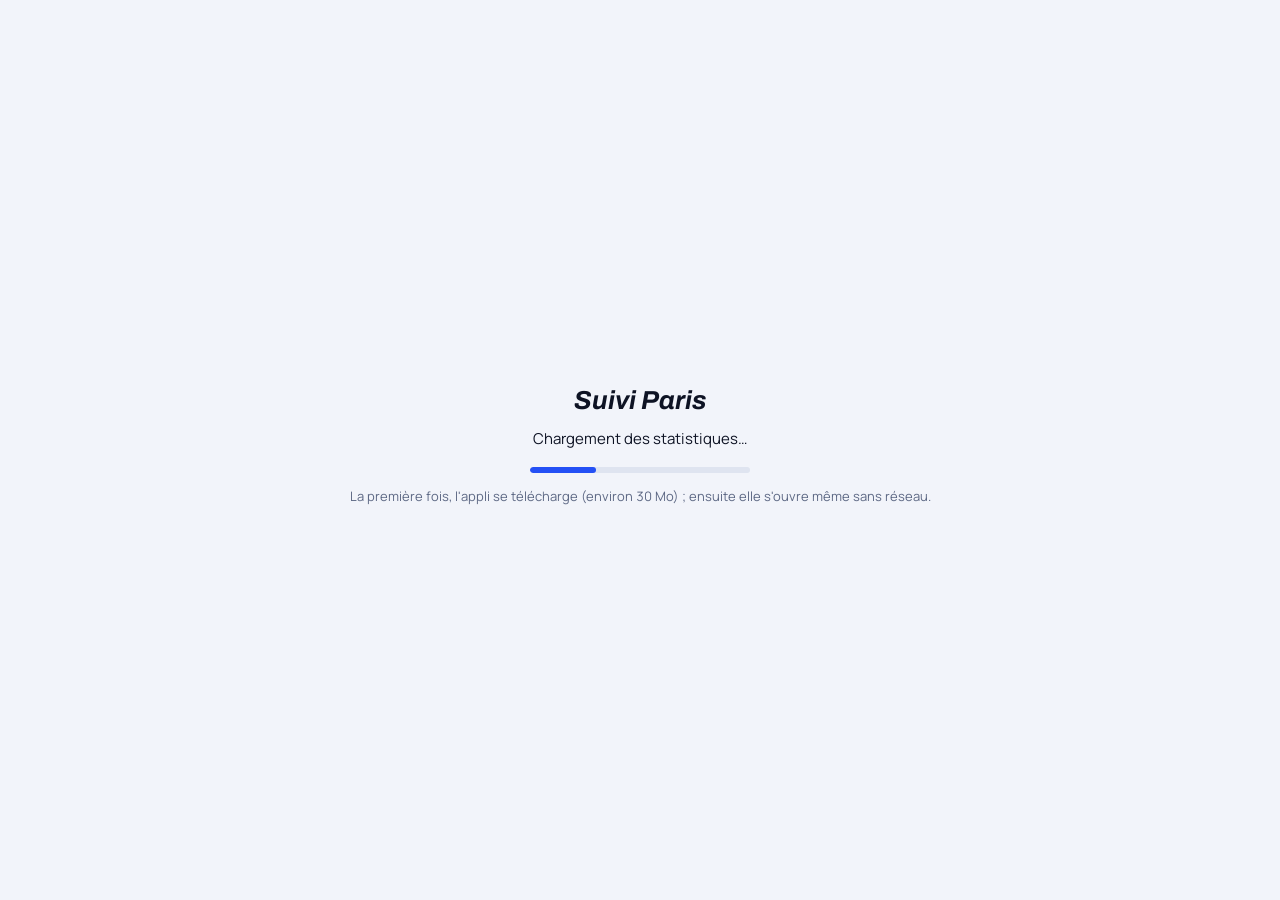
==== index.html @ 1ff52d6c "Appli iPhone 1.4.1" ====
<!doctype html>
<html lang="fr">
<head>
  <meta charset="utf-8">
  <meta name="viewport" content="width=device-width, initial-scale=1, viewport-fit=cover">
  <meta name="theme-color" content="#0B1020">
  <script>
    /* Le thème choisi (clair, sombre), appliqué avant l'affichage ; sans choix, celui du système. */
    try { const t = localStorage.getItem("theme"); if (t === "clair" || t === "sombre") document.documentElement.dataset.theme = t; } catch (e) {}
  </script>
  <meta name="apple-mobile-web-app-capable" content="yes">
  <meta name="mobile-web-app-capable" content="yes">
  <meta name="apple-mobile-web-app-status-bar-style" content="black-translucent">
  <meta name="apple-mobile-web-app-title" content="Suivi Paris">
  <title>Suivi Paris</title>
  <link rel="icon" href="icone.png">
  <link rel="apple-touch-icon" href="icone.png">
  <link rel="manifest" href="manifest.webmanifest">
  <link rel="stylesheet" href="app.css">
</head>
<body>
  <div class="cadre">
    <nav class="rail" aria-label="Navigation principale">
      <a class="marque" href="#/tableau" aria-label="Suivi Paris, tableau de bord">
        <img src="icone.png" alt="" width="40" height="40">
        <span>Suivi<br>Paris</span>
      </a>
      <ul class="menu">
        <li><a href="#/tableau" data-page="tableau"><svg viewBox="0 0 24 24" aria-hidden="true"><path d="M3 17l5-6 4 3 6-8 3 3"/><path d="M3 21h18"/></svg><span>Tableau de bord</span></a></li>
        <li><a href="#/paris" data-page="paris"><svg viewBox="0 0 24 24" aria-hidden="true"><rect x="4" y="3" width="16" height="18" rx="3"/><path d="M8 8h8M8 12h8M8 16h5"/></svg><span>Mes paris</span></a></li>
        <li><a href="#/soldes" data-page="soldes"><svg viewBox="0 0 24 24" aria-hidden="true"><rect x="3" y="6" width="18" height="13" rx="3"/><path d="M3 10h18"/><path d="M16 14.5h2"/><path d="M7 6l9-3 1.5 3"/></svg><span>Soldes</span></a></li>
        <li><a href="#/importer" data-page="importer"><svg viewBox="0 0 24 24" aria-hidden="true"><path d="M12 3v12"/><path d="M7 10l5 5 5-5"/><path d="M4 21h16"/></svg><span>Importer</span></a></li>
        <li><a href="#/comptes" data-page="comptes"><svg viewBox="0 0 24 24" aria-hidden="true"><circle cx="9" cy="8" r="3.5"/><path d="M2.5 20c.8-3.6 3.4-5.5 6.5-5.5s5.7 1.9 6.5 5.5"/><circle cx="17.5" cy="9" r="2.5"/><path d="M17 14.5c2.4.2 4 1.8 4.5 4.5"/></svg><span>Comptes</span></a></li>
        <li><a href="#/donnees" data-page="donnees"><svg viewBox="0 0 24 24" aria-hidden="true"><ellipse cx="12" cy="6" rx="8" ry="3"/><path d="M4 6v12c0 1.7 3.6 3 8 3s8-1.3 8-3V6"/><path d="M4 12c0 1.7 3.6 3 8 3s8-1.3 8-3"/></svg><span>Mes données</span></a></li>
      </ul>
      <button class="theme" id="theme" type="button" title="Thème : celui du système">
        <svg viewBox="0 0 24 24" aria-hidden="true"><circle cx="12" cy="12" r="8"/><path d="M12 4a8 8 0 0 0 0 16z" fill="currentColor"/></svg>
        <span>Auto</span>
      </button>
      <button class="quitter" id="quitter" type="button" title="Arrêter Suivi Paris">
        <svg viewBox="0 0 24 24" aria-hidden="true"><path d="M12 3v9"/><path d="M6.3 7.5a8 8 0 1 0 11.4 0"/></svg>
        <span>Quitter</span>
      </button>
    </nav>
    <div class="colonne">
      <nav class="barre-books" id="menu-books" aria-label="Bookmakers" hidden></nav>
      <main id="page" tabindex="-1"></main>
    </div>
  </div>
  <div id="toasts" aria-live="polite"></div>
  <script src="vendor/echarts.min.js"></script>
  <script src="pyodide/pyodide.js"></script>
  <script src="mobile.js"></script>
  <script src="app.js"></script>
</body>
</html>
---- app.css ----
/* Suivi Paris — appli sport. Bleu nuit, bleu vif pour l'action, jaune pour les accents ; gros chiffres en Archivo
   large et italique, petits repères en JetBrains Mono, texte en Manrope. Thème clair ou sombre (variables
   ci-dessous) : par défaut celui du système, ou celui choisi dans la barre de gauche. */

@font-face {
  font-family: "Archivo";
  src: url(polices/archivo-latin-wdth-normal.woff2) format("woff2-variations");
  font-weight: 100 900; font-stretch: 62% 125%; font-style: normal; font-display: swap;
}
@font-face {
  font-family: "Archivo";
  src: url(polices/archivo-latin-wdth-italic.woff2) format("woff2-variations");
  font-weight: 100 900; font-stretch: 62% 125%; font-style: italic; font-display: swap;
}
@font-face {
  font-family: "JetBrains Mono";
  src: url(polices/jetbrains-mono-latin-400-normal.woff2) format("woff2");
  font-weight: 400; font-display: swap;
}
@font-face {
  font-family: "JetBrains Mono";
  src: url(polices/jetbrains-mono-latin-600-normal.woff2) format("woff2");
  font-weight: 600; font-display: swap;
}
@font-face {
  font-family: "Manrope";
  src: url(polices/manrope-latin-wght-normal.woff2) format("woff2-variations");
  font-weight: 200 800; font-display: swap;
  unicode-range: U+0000-00FF,U+0131,U+0152-0153,U+02BB-02BC,U+02C6,U+02DA,U+02DC,U+0304,U+0308,U+0329,U+2000-206F,U+20AC,U+2122,U+2191,U+2193,U+2212,U+2215,U+FEFF,U+FFFD;
}
@font-face {
  font-family: "Manrope";
  src: url(polices/manrope-latin-ext-wght-normal.woff2) format("woff2-variations");
  font-weight: 200 800; font-display: swap;
  unicode-range: U+0100-02BA,U+02BD-02C5,U+02C7-02CC,U+02CE-02D7,U+02DD-02FF,U+0304,U+0308,U+0329,U+1D00-1DBF,U+1E00-1E9F,U+1EF2-1EFF,U+2020,U+20A0-20AB,U+20AD-20C0,U+2113,U+2C60-2C7F,U+A720-A7FF;
}

:root {
  --encre: #0E1324;
  --brume: #5D6884;
  --trait: #DFE4F0;
  --ligne: #EBEEF6;
  --fond: #F2F4FA;
  --carte: #FFFFFF;
  --carte-2: #F8F9FD;
  --saisie-fond: #FFFFFF;
  --peloton: #2450F5;
  --peloton-clair: #E7EDFF;
  --peloton-fonce: #1636B8;
  --sur-peloton: #FFFFFF;
  --gain: #0B9A5E;
  --gain-clair: #E1F6EC;
  --perte: #E0304B;
  --perte-clair: #FDE7EB;
  --jaune: #FFC928;
  --jaune-clair: #FFF4D2;
  --jaune-texte: #7A5600;
  --neutre-clair: #ECEFF5;
  --neutre-texte: #56607A;
  --rail: #0B1020;
  --rail-texte: #AEB7D3;
  --inverse: #0E1324;
  --sur-inverse: #FFFFFF;
  --desactive: #C3CBE0;
  --voile: rgba(9, 13, 28, .5);
  --ombre: 0 1px 2px rgba(14, 19, 36, .05), 0 14px 34px -18px rgba(22, 54, 184, .28);
  --ombre-forte: 0 2px 6px rgba(14,19,36,.08), 0 24px 60px -16px rgba(14,19,36,.35);
  --heros: radial-gradient(120% 140% at 100% 0%, rgba(255, 201, 40, .20) 0%, rgba(255, 201, 40, 0) 42%),
           linear-gradient(135deg, #1534C8 0%, #2450F5 52%, #3D6BFF 100%);
  --titre: "Archivo", "Manrope", system-ui, sans-serif;
  --chiffres: "Archivo", "Manrope", system-ui, sans-serif;
  --mono: "JetBrains Mono", ui-monospace, "SF Mono", Menlo, monospace;
  --texte: "Manrope", system-ui, -apple-system, "Segoe UI", sans-serif;
  color-scheme: light;
}
/* Thème sombre : celui du système (sauf choix « clair »), ou choisi dans la barre de gauche. */
@media (prefers-color-scheme: dark) {
  :root:not([data-theme="clair"]) {
    --encre: #EEF1FA; --brume: #8C97B5; --trait: #232C45; --ligne: #1B2338; --fond: #090D1A; --carte: #111829;
    --carte-2: #0D1323; --saisie-fond: #0D1323; --peloton: #3D69FF; --peloton-clair: rgba(61, 105, 255, .16);
    --peloton-fonce: #9DB4FF; --gain: #2FD38A; --gain-clair: rgba(47, 211, 138, .14); --perte: #FF5C73;
    --perte-clair: rgba(255, 92, 115, .14); --jaune-clair: rgba(255, 201, 40, .14); --jaune-texte: #FFD866;
    --neutre-clair: rgba(140, 151, 181, .14); --neutre-texte: #A9B2CC; --rail: #060914; --inverse: #EEF1FA;
    --sur-inverse: #0E1324; --desactive: #2A3350; --voile: rgba(0, 0, 0, .6);
    --ombre: 0 0 0 1px #1B2338, 0 18px 40px -24px rgba(0, 0, 0, .8);
    --ombre-forte: 0 0 0 1px #232C45, 0 24px 60px -16px rgba(0, 0, 0, .8);
    color-scheme: dark;
  }
}
:root[data-theme="sombre"] {
  --encre: #EEF1FA; --brume: #8C97B5; --trait: #232C45; --ligne: #1B2338; --fond: #090D1A; --carte: #111829;
  --carte-2: #0D1323; --saisie-fond: #0D1323; --peloton: #3D69FF; --peloton-clair: rgba(61, 105, 255, .16);
  --peloton-fonce: #9DB4FF; --gain: #2FD38A; --gain-clair: rgba(47, 211, 138, .14); --perte: #FF5C73;
  --perte-clair: rgba(255, 92, 115, .14); --jaune-clair: rgba(255, 201, 40, .14); --jaune-texte: #FFD866;
  --neutre-clair: rgba(140, 151, 181, .14); --neutre-texte: #A9B2CC; --rail: #060914; --inverse: #EEF1FA;
  --sur-inverse: #0E1324; --desactive: #2A3350; --voile: rgba(0, 0, 0, .6);
  --ombre: 0 0 0 1px #1B2338, 0 18px 40px -24px rgba(0, 0, 0, .8);
  --ombre-forte: 0 0 0 1px #232C45, 0 24px 60px -16px rgba(0, 0, 0, .8);
  color-scheme: dark;
}

* { box-sizing: border-box; }
[hidden] { display: none !important; }
html, body { margin: 0; }
body {
  font-family: var(--texte);
  font-size: 15px;
  line-height: 1.5;
  color: var(--encre);
  background: var(--fond);
  font-variant-numeric: tabular-nums;
  -webkit-font-smoothing: antialiased;
}
button, input, select, textarea { font: inherit; color: inherit; }
a { color: var(--peloton); }
:focus-visible { outline: 3px solid var(--jaune); outline-offset: 2px; border-radius: 8px; }
h1, h2, h3 { font-family: var(--titre); margin: 0; letter-spacing: -0.01em; }
h1 { font-size: 30px; font-weight: 750; line-height: 1.15; }
h2 { font-size: 20px; font-weight: 700; line-height: 1.25; }
h3 { font-size: 16px; font-weight: 700; }
.discret { color: var(--brume); }
.petit { font-size: 13px; }
.gain { color: var(--gain); }
.perte { color: var(--perte); }
.visuellement-cache { position: absolute; width: 1px; height: 1px; overflow: hidden; clip: rect(0 0 0 0); }

/* ---------------------------------------------------------------- cadre */
.cadre { display: grid; grid-template-columns: 96px minmax(0, 1fr); min-height: 100vh; }
.rail {
  position: sticky; top: 0; height: 100vh; overflow-y: auto; scrollbar-width: none;
  display: flex; flex-direction: column; align-items: center; gap: 18px;
  padding: 18px 10px;
  background: var(--rail);
  color: var(--rail-texte);
}
.marque { display: flex; flex-direction: column; align-items: center; gap: 6px; text-decoration: none; color: #fff; }
.marque img { border-radius: 12px; }
.marque span { font-family: var(--titre); font-weight: 700; font-size: 12px; line-height: 1.1; text-align: center; }
.menu { list-style: none; margin: 8px 0 0; padding: 0; display: flex; flex-direction: column; gap: 6px; width: 100%; }
.menu a, .quitter {
  display: flex; flex-direction: column; align-items: center; gap: 4px;
  padding: 10px 4px; border-radius: 16px;
  color: inherit; text-decoration: none; font-size: 11.5px; font-weight: 600; text-align: center; line-height: 1.2;
  transition: background .15s, color .15s;
}
.menu svg, .quitter svg { width: 22px; height: 22px; fill: none; stroke: currentColor; stroke-width: 1.9; stroke-linecap: round; stroke-linejoin: round; }
.menu a:hover { background: rgba(255,255,255,.07); color: #fff; }
.menu a[aria-current="page"] { background: var(--peloton); color: #fff; box-shadow: inset 0 -3px 0 var(--jaune); }
.quitter { margin-top: auto; border: 0; background: none; cursor: pointer; width: 100%; }
.quitter:hover { color: #fff; background: rgba(229, 51, 79, .25); }

main { min-width: 0; padding: 28px clamp(16px, 3vw, 40px) 60px; max-width: 1480px; width: 100%; outline: none; }
.entete { display: flex; flex-wrap: wrap; align-items: end; justify-content: space-between; gap: 16px; margin-bottom: 20px; }
.entete p { margin: 4px 0 0; color: var(--brume); }
.bandeau-demo {
  display: inline-flex; align-items: center; gap: 8px; padding: 6px 12px; border-radius: 999px;
  background: var(--jaune-clair); color: var(--jaune-texte); font-weight: 600; font-size: 13px;
}

/* ---------------------------------------------------------------- éléments communs */
.panneau { background: var(--carte); border-radius: 22px; box-shadow: var(--ombre); padding: 22px; }
.panneau > header { display: flex; align-items: center; justify-content: space-between; gap: 12px; margin-bottom: 14px; flex-wrap: wrap; }
.grille-2 { display: grid; grid-template-columns: minmax(0, 5fr) minmax(0, 7fr); gap: 20px; align-items: start; }
.pile { display: grid; gap: 20px; min-width: 0; grid-template-columns: minmax(0, 1fr); }

.bouton {
  display: inline-flex; align-items: center; justify-content: center; gap: 8px;
  padding: 10px 18px; border-radius: 12px; border: 0; cursor: pointer;
  font-weight: 700; font-size: 14px; text-decoration: none;
  background: var(--peloton); color: #fff;
  transition: background .15s, transform .1s;
}
.bouton:hover { background: var(--peloton-fonce); }
.bouton:active { transform: translateY(1px); }
.bouton[disabled] { background: var(--desactive); cursor: not-allowed; }
.bouton.secondaire { background: var(--peloton-clair); color: var(--peloton-fonce); }
.bouton.secondaire:hover { background: color-mix(in srgb, var(--peloton) 22%, var(--carte)); }
.bouton.danger { background: var(--perte); }
.bouton.fantome { background: transparent; color: var(--brume); padding: 8px 12px; }
.bouton.fantome:hover { background: var(--peloton-clair); color: var(--encre); }
.bouton.fantome[disabled] { background: transparent; opacity: .4; }

.puce {
  display: inline-flex; align-items: center; gap: 6px;
  padding: 7px 13px; border-radius: 999px; border: 1.5px solid var(--trait);
  background: var(--carte); cursor: pointer; font-weight: 600; font-size: 13.5px; white-space: nowrap;
  transition: border-color .15s, background .15s, color .15s;
}
.puce:hover { border-color: var(--peloton); }
.puce[aria-pressed="true"] { background: var(--inverse); border-color: var(--inverse); color: var(--sur-inverse); }
.puce .point { width: 9px; height: 9px; border-radius: 50%; }

.avatar {
  display: inline-grid; place-items: center; flex: none;
  width: 34px; height: 34px; border-radius: 50%;
  color: #fff; font-family: var(--titre); font-weight: 750; font-size: 15px;
}
.avatar.mini { width: 22px; height: 22px; font-size: 11px; }

.badge { display: inline-block; padding: 3px 9px; border-radius: 999px; font-size: 12px; font-weight: 700; white-space: nowrap; }
.badge.gagne { background: var(--gain-clair); color: var(--gain); }
.badge.perdu { background: var(--perte-clair); color: var(--perte); }
.badge.en_cours { background: var(--jaune-clair); color: var(--jaune-texte); }
.badge.annule, .badge.inconnu { background: var(--neutre-clair); color: var(--neutre-texte); }
.badge.cashout { background: var(--peloton-clair); color: var(--peloton-fonce); }
.badge.nouveau { background: var(--gain-clair); color: var(--gain); }
.badge.maj { background: var(--jaune-clair); color: var(--jaune-texte); }
.badge.connu { background: var(--neutre-clair); color: var(--neutre-texte); }
.badge.alerte { background: var(--perte-clair); color: var(--perte); }

.champ { display: grid; gap: 6px; }
.champ label { font-weight: 700; font-size: 13px; }
.saisie, select.saisie {
  padding: 10px 14px; border-radius: 12px; border: 1.5px solid var(--trait); background: var(--saisie-fond);
  min-width: 0;
}
.saisie:focus { outline: none; border-color: var(--peloton); box-shadow: 0 0 0 4px var(--peloton-clair); }

.vide {
  display: grid; justify-items: center; gap: 12px; text-align: center;
  padding: 56px 20px; color: var(--brume);
}
.vide strong { font-family: var(--titre); font-size: 22px; color: var(--encre); }

.alerte-boite { padding: 12px 16px; border-radius: 14px; background: var(--jaune-clair); color: var(--jaune-texte); font-size: 14px; }
.alerte-boite.erreur { background: var(--perte-clair); color: var(--perte); }

/* ---------------------------------------------------------------- filtres */
.filtres { display: flex; flex-wrap: wrap; gap: 10px 18px; align-items: center; margin-bottom: 18px; }
.filtres .groupe { display: flex; flex-wrap: wrap; gap: 6px; align-items: center; }
.filtres .groupe > .etiquette { font-size: 13px; font-weight: 700; color: var(--brume); margin-right: 2px; }
.dates { display: inline-flex; align-items: center; gap: 6px; }
.dates input { padding: 6px 10px; border-radius: 999px; border: 1.5px solid var(--trait); background: var(--saisie-fond); font-size: 13px; }

/* ---------------------------------------------------------------- héros : le profil d'étape de la saison */
.heros {
  position: relative; overflow: hidden;
  border-radius: 28px; padding: 26px 26px 10px;
  color: #fff;
  background: var(--heros);
  box-shadow: 0 24px 60px -28px rgba(22, 54, 184, .65);
}
.heros-haut { display: flex; flex-wrap: wrap; justify-content: space-between; align-items: flex-start; gap: 18px 32px; }
.heros .resultat { font-family: var(--titre); font-weight: 800; font-size: clamp(44px, 6vw, 72px); line-height: .95; font-stretch: 88%; }
.heros .resultat-legende { margin-top: 8px; color: rgba(255,255,255,.82); font-weight: 600; }
.heros .stats { display: grid; grid-template-columns: repeat(4, auto); gap: 6px 30px; }
.heros .stat b { display: block; font-family: var(--titre); font-size: 26px; font-weight: 750; line-height: 1.1; }
.heros .stat > span { font-size: 13px; color: rgba(255,255,255,.78); font-weight: 600; }
.heros .commutateur { display: inline-flex; padding: 3px; border-radius: 999px; background: rgba(255,255,255,.14); }
.heros .commutateur button { border: 0; background: none; color: #fff; padding: 6px 12px; border-radius: 999px; font-weight: 700; font-size: 13px; cursor: pointer; }
.heros .commutateur button[aria-pressed="true"] { background: #fff; color: var(--peloton-fonce); }
.heros .graphe { height: 300px; margin: 6px -10px 0; }
.heros .lecture { font-size: 13px; color: rgba(255,255,255,.85); margin: 0 0 12px; max-width: 72ch; }
.heros .ligne-outils { display: flex; justify-content: space-between; align-items: center; gap: 12px; flex-wrap: wrap; margin-top: 18px; }

/* ---------------------------------------------------------------- comptes */
.rangee-comptes { display: grid; grid-auto-flow: column; grid-auto-columns: minmax(230px, 1fr); gap: 14px; overflow-x: auto; padding: 4px 2px 10px; scroll-snap-type: x mandatory; }
.carte-compte {
  scroll-snap-align: start;
  text-align: left; border: 2px solid transparent; cursor: pointer;
  background: var(--carte); border-radius: 20px; padding: 16px; box-shadow: var(--ombre);
  display: grid; gap: 10px; transition: border-color .15s, transform .15s;
}
.carte-compte:hover { transform: translateY(-2px); }
.carte-compte[aria-pressed="true"] { border-color: var(--compte); }
.carte-compte .qui { display: flex; align-items: center; gap: 10px; }
.carte-compte .qui b { display: block; font-size: 15px; line-height: 1.2; }
.carte-compte .qui small { color: var(--brume); font-weight: 600; }
.carte-compte .chiffres { display: flex; justify-content: space-between; align-items: end; gap: 8px; }
.carte-compte .profit { font-family: var(--titre); font-size: 26px; font-weight: 750; line-height: 1; }
.carte-compte .roi { font-weight: 700; font-size: 13px; }
.carte-compte .spark { height: 44px; }
.carte-compte .pied { font-size: 12.5px; color: var(--brume); font-weight: 600; }


/* ---------------------------------------------------------------- classement par sport */
.classement { list-style: none; margin: 0; padding: 0; display: grid; gap: 4px; }
.classement button {
  width: 100%; display: grid; grid-template-columns: 34px minmax(0, 1fr) auto; gap: 12px; align-items: center;
  padding: 9px 10px; border: 0; border-radius: 14px; background: none; cursor: pointer; text-align: left;
}
.classement button:hover { background: var(--fond); }
.classement button[aria-pressed="true"] { background: var(--peloton-clair); }
.classement .embleme { width: 34px; height: 34px; border-radius: 11px; display: grid; place-items: center; font-size: 18px; }
.classement .nom { font-weight: 700; display: flex; flex-wrap: wrap; justify-content: space-between; gap: 0 8px; }
.classement .nom small { color: var(--brume); font-weight: 600; }
.classement .jauge { position: relative; height: 8px; border-radius: 99px; background: var(--fond); margin-top: 6px; overflow: hidden; }
.classement .jauge i { position: absolute; top: 0; bottom: 0; border-radius: 99px; }
.classement .montant { text-align: right; font-family: var(--titre); font-weight: 750; font-size: 17px; line-height: 1.1; }
.classement .montant small { display: block; font-family: var(--texte); font-size: 12px; font-weight: 700; }

/* ---------------------------------------------------------------- onglets d'analyse */
.onglets { display: flex; gap: 4px; overflow-x: auto; padding-bottom: 2px; }
.onglets button {
  border: 0; background: none; padding: 8px 12px; border-radius: 999px; cursor: pointer;
  font-weight: 700; font-size: 13.5px; color: var(--brume); white-space: nowrap;
}
.onglets button:hover { color: var(--encre); background: var(--fond); }
.onglets button[aria-selected="true"] { background: var(--inverse); color: var(--sur-inverse); }
.analyse-graphe { height: 300px; }
.note { font-size: 13px; color: var(--brume); margin: 0 0 10px; max-width: 80ch; }

/* ---------------------------------------------------------------- tableaux */
.table-defile { overflow-x: auto; }
table { width: 100%; border-collapse: collapse; font-size: 14px; }
th { text-align: left; font-size: 12.5px; color: var(--brume); font-weight: 700; padding: 8px 10px; border-bottom: 1.5px solid var(--trait); white-space: nowrap; }
td { padding: 10px; border-bottom: 1px solid var(--ligne); vertical-align: middle; }
tr:last-child td { border-bottom: 0; }
td.nombre, th.nombre { text-align: right; white-space: nowrap; }
td .pari-titre { font-weight: 650; line-height: 1.3; }
td .pari-sous { font-size: 12.5px; color: var(--brume); }
td select { padding: 5px 8px; border-radius: 10px; border: 1.5px solid var(--trait); background: var(--saisie-fond); font-size: 13px; max-width: 170px; }
.records { display: grid; grid-template-columns: 1fr 1fr; gap: 20px; }

.pagination { display: flex; align-items: center; justify-content: space-between; gap: 12px; margin-top: 14px; flex-wrap: wrap; }

/* ---------------------------------------------------------------- import */
.etapes { display: grid; grid-template-columns: minmax(280px, 380px) minmax(0, 1fr); gap: 20px; align-items: start; }
.etape-titre { display: flex; align-items: center; gap: 10px; margin-bottom: 14px; }
.etape-titre .num {
  width: 30px; height: 30px; border-radius: 50%; display: grid; place-items: center; flex: none;
  background: var(--peloton); color: #fff; font-family: var(--titre); font-weight: 800;
}
.choix-bookmaker { display: grid; gap: 14px; }
.choix-bookmaker fieldset { border: 0; padding: 0; margin: 0; display: grid; gap: 8px; }
.choix-bookmaker legend { font-weight: 750; font-family: var(--titre); font-size: 16px; margin-bottom: 4px; display: flex; align-items: center; gap: 8px; }
.option-compte {
  display: flex; align-items: center; gap: 10px; padding: 10px 12px; border-radius: 14px;
  border: 2px solid var(--trait); cursor: pointer; background: var(--carte);
}
.option-compte:has(input:checked) { border-color: var(--peloton); background: var(--peloton-clair); }
.option-compte input { position: absolute; opacity: 0; pointer-events: none; }
.option-compte b { display: block; line-height: 1.2; }
.option-compte small { color: var(--brume); font-weight: 600; }
.option-compte > span:not(.avatar) { flex: 1; min-width: 0; }
.choix-bookmaker fieldset, .option-compte { min-width: 0; }
.option-compte small { display: block; }
.repere, .option-compte .repere {
  margin-top: 2px; font-size: 12.5px; font-weight: 600; color: var(--brume);
  overflow: hidden; display: -webkit-box; -webkit-box-orient: vertical; -webkit-line-clamp: 2; line-clamp: 2;
}
.option-compte .repere b, .repere b { display: inline; color: var(--peloton); font-family: var(--mono); font-weight: 600; }
.ajout-rapide { display: flex; gap: 8px; }
.ajout-rapide .saisie { flex: 1; padding: 8px 12px; }

.zone-collage {
  position: relative; display: grid;
  border: 2.5px dashed color-mix(in srgb, var(--peloton) 40%, var(--trait)); border-radius: 22px; background: var(--carte-2);
  transition: border-color .15s, background .15s;
}
.zone-collage:focus-within { border-color: var(--peloton); background: var(--carte); }
.zone-collage textarea {
  min-height: 180px; resize: vertical; border: 0; background: transparent; padding: 20px;
  font-size: 13px; line-height: 1.45; outline: none;
}
.zone-collage .invite {
  position: absolute; inset: 0; display: grid; place-items: center; text-align: center; pointer-events: none;
  color: var(--brume); padding: 20px;
}
.zone-collage .invite b { display: block; font-family: var(--titre); font-size: 22px; color: var(--encre); margin-bottom: 4px; }
.zone-collage .invite kbd { font-family: var(--texte); font-weight: 800; padding: 2px 8px; border-radius: 8px; background: var(--carte); border: 1.5px solid var(--trait); color: var(--encre); }
.consigne { font-size: 13.5px; color: var(--brume); margin: 10px 0 0; }
.zone-collage.survol { border-color: var(--peloton); background: var(--peloton-clair); }
.favori { margin-top: 16px; border-top: 1.5px solid var(--trait); padding-top: 14px; }
.favori summary { cursor: pointer; font-weight: 750; font-family: var(--titre); font-size: 16px; }
.favori ol { margin: 8px 0 0; padding-left: 22px; display: grid; gap: 8px; font-size: 14px; max-width: 78ch; }
.favoris { display: grid; grid-template-columns: repeat(auto-fit, minmax(300px, 1fr)); gap: 14px; margin-top: 12px; }
.carte-favori { border: 1.5px solid var(--trait); border-radius: 18px; padding: 14px 16px; }
.favori li .bouton { margin: 6px 6px 0 0; }
.favori .note { margin-top: 12px; }

.bilan-import { display: flex; flex-wrap: wrap; gap: 12px; margin: 16px 0; }
.bilan-import div { padding: 12px 16px; border-radius: 16px; background: var(--fond); min-width: 120px; }
.bilan-import b { display: block; font-family: var(--titre); font-size: 26px; line-height: 1.1; }
.bilan-import > div > span { font-size: 13px; color: var(--brume); font-weight: 600; }
.actions { display: flex; gap: 10px; flex-wrap: wrap; align-items: center; margin-top: 16px; }

/* ---------------------------------------------------------------- comptes (page) */
.liste-comptes { display: grid; gap: 22px; }
.groupe-bookmaker h2 { margin-bottom: 10px; }
.ligne-compte { display: grid; grid-template-columns: auto minmax(0, 1fr) auto; gap: 14px; align-items: center; padding: 12px 0; border-bottom: 1px solid var(--ligne); }
.ligne-compte:last-child { border-bottom: 0; }
.nuancier { display: flex; gap: 6px; flex-wrap: wrap; }
.nuancier button { width: 24px; height: 24px; border-radius: 50%; border: 3px solid var(--carte); box-shadow: 0 0 0 1.5px var(--trait); cursor: pointer; padding: 0; }
.nuancier button[aria-pressed="true"] { box-shadow: 0 0 0 2.5px var(--encre); }
.formulaire-compte { display: grid; grid-template-columns: 1fr 1fr auto; gap: 12px; align-items: end; }

.option-auto { display: flex; align-items: center; gap: 10px; margin-top: 14px; font-weight: 650; cursor: pointer; }
.option-auto input { width: 18px; height: 18px; accent-color: var(--peloton); }

/* ---------------------------------------------------------------- page iPhone */
.interrupteur { display: inline-flex; align-items: center; gap: 10px; font-weight: 700; cursor: pointer; }
.interrupteur input { position: absolute; opacity: 0; }
.interrupteur span { width: 46px; height: 28px; border-radius: 99px; background: var(--desactive); position: relative; transition: background .15s; }
.interrupteur span::after { content: ""; position: absolute; top: 3px; left: 3px; width: 22px; height: 22px; border-radius: 50%; background: #fff; box-shadow: 0 1px 3px rgba(14,19,36,.3); transition: transform .15s; }
.interrupteur input:checked + span { background: var(--gain); }
.interrupteur input:checked + span::after { transform: translateX(18px); }
.interrupteur input:focus-visible + span { outline: 3px solid var(--jaune); outline-offset: 2px; }
.interrupteur input:disabled + span { opacity: .5; }
.code-acces { display: flex; flex-wrap: wrap; align-items: center; gap: 8px 16px; padding: 14px 18px; border-radius: 18px; background: var(--peloton-clair); margin-bottom: 16px; }
.code-acces span { font-weight: 700; color: var(--peloton-fonce); }
.code-acces b { font-family: var(--titre); font-size: 30px; letter-spacing: .06em; }
.grille-acces { display: grid; grid-template-columns: repeat(auto-fit, minmax(300px, 1fr)); gap: 14px; }
.acces-qr { display: flex; gap: 16px; align-items: center; padding: 16px; border-radius: 18px; border: 1.5px solid var(--trait); }
.acces-qr .qr svg { width: 150px; height: 150px; display: block; }
.acces-qr code { font-size: 13px; }
.vide-ts { background: var(--fond); border-style: dashed; }
.etapes-iphone { margin: 16px 0 0; padding-left: 22px; display: grid; gap: 6px; max-width: 80ch; }
body.distant .quitter, body.distant .menu a[data-page="iphone"], body.distant .menu a[data-page="donnees"],
body.distant .masque-distant, body.distant .favori { display: none !important; }
body.distant .menu li:has(a[data-page="iphone"]), body.distant .menu li:has(a[data-page="donnees"]) { display: none; }

/* ---------------------------------------------------------------- toasts */
#toasts { position: fixed; right: 20px; bottom: 20px; display: grid; gap: 10px; z-index: 50; }
.toast {
  background: var(--inverse); color: var(--sur-inverse); padding: 12px 18px; border-radius: 16px; font-weight: 600; font-size: 14px;
  box-shadow: 0 16px 40px -16px rgba(14, 19, 36, .6); max-width: 380px;
  animation: entree .25s ease-out;
}
.toast.erreur { background: var(--perte); }
@keyframes entree { from { opacity: 0; transform: translateY(8px); } }

/* ---------------------------------------------------------------- réactif */
/* ----------------------------------------------------- pastilles des bookmakers */
.logo-bk {
  display: inline-grid; place-items: center; flex: none; width: 22px; height: 22px; border-radius: 7px;
  background: var(--bk, #5D6884); color: #fff; font: 800 10.5px/1 var(--titre); font-stretch: 100%; letter-spacing: -.02em;
  vertical-align: middle; object-fit: contain;
}
img.logo-bk { background: #fff; box-shadow: 0 0 0 1px var(--trait); }
.logo-bk.mini { width: 16px; height: 16px; border-radius: 5px; font-size: 8.5px; }
.logo-bk.grand { width: 30px; height: 30px; border-radius: 9px; font-size: 13px; }
.note-logos { margin: -6px 0 16px; max-width: 900px; line-height: 1.6; }
.note-logos code { background: var(--carte); padding: 1px 6px; border-radius: 6px; font-size: 12px; word-break: break-all; }
.titre-bk { display: flex; align-items: center; gap: 10px; }
.carte-compte .qui small { display: inline-flex; align-items: center; gap: 5px; }

/* ----------------------------------------------------- menus à deux niveaux */
.filtres .groupe.menus { gap: 8px; }
.menu-arbre { position: relative; }
.menu-bouton b { font-weight: 750; max-width: 220px; overflow: hidden; text-overflow: ellipsis; }
.menu-bouton .chevron { font-size: 11px; margin-left: 2px; transition: transform .15s; }
.menu-bouton[aria-expanded="true"] .chevron { transform: rotate(180deg); }
.menu-bouton[aria-pressed="true"] .discret { color: rgba(255,255,255,.7); }
.menu-panneau {
  position: absolute; top: calc(100% + 8px); left: 0; z-index: 60; width: min(440px, 92vw); max-height: min(70vh, 560px);
  overflow: auto; background: var(--carte); border-radius: 18px; padding: 8px;
  box-shadow: var(--ombre-forte); border: 1px solid var(--trait);
}
.menu-panneau.a-gauche { left: auto; right: 0; }
.menu-groupe + .menu-groupe { border-top: 1px solid var(--ligne); }
.menu-parent {
  width: 100%; display: flex; align-items: center; gap: 10px; padding: 9px 10px; border: 0; background: none;
  border-radius: 12px; cursor: pointer; font: inherit; color: var(--encre); text-align: left;
}
.menu-parent:hover { background: var(--fond); }
.menu-parent .case {
  width: 18px; height: 18px; border-radius: 6px; border: 2px solid var(--trait); flex: none; display: grid; place-items: center;
  font-size: 12px; font-weight: 900; color: #fff;
}
.menu-parent[aria-pressed="true"] .case { background: var(--peloton); border-color: var(--peloton); }
.menu-parent[aria-pressed="true"] .case::after { content: "✓"; }
.menu-parent[data-partiel="true"] .case { background: var(--peloton-clair); border-color: var(--peloton); color: var(--peloton); }
.menu-parent[data-partiel="true"] .case::after { content: "–"; }
.menu-nom { flex: 1; font-weight: 750; }
.menu-parent small { color: var(--brume); font-weight: 600; display: inline-flex; align-items: center; gap: 5px; }
.menu-enfants { display: flex; flex-wrap: wrap; gap: 6px; padding: 0 10px 10px 46px; }
.puce.mini { padding: 5px 10px; font-size: 12.5px; }
.menu-pied {
  position: sticky; bottom: -8px; display: flex; justify-content: flex-end; gap: 8px;
  padding: 10px 6px 4px; margin-top: 4px; background: var(--carte); border-top: 1px solid var(--ligne);
}
.menu-pied .bouton { padding: 8px 16px; }
.emoji-famille { width: 26px; height: 26px; border-radius: 8px; display: grid; place-items: center; font-size: 15px; flex: none; }

/* ----------------------------------------------------- commutateur clair (hors du bandeau violet) */
.commutateur.clair { display: inline-flex; padding: 3px; border-radius: 999px; background: var(--fond); gap: 2px; }
.commutateur.clair button {
  border: 0; background: none; color: var(--brume); padding: 6px 12px; border-radius: 999px;
  font-weight: 700; font-size: 13px; cursor: pointer; white-space: nowrap;
}
.commutateur.clair button[aria-pressed="true"] { background: var(--inverse); color: var(--sur-inverse); }
#onglets-analyse { display: grid; gap: 10px; justify-items: end; }
#onglets-analyse > * { max-width: 100%; min-width: 0; }
#onglets-analyse .onglets button[aria-selected="true"] { background: var(--peloton-clair); color: var(--peloton-fonce); }
.classement .sous-sports { display: block; color: var(--brume); font-size: 12px; font-weight: 600; margin-top: 1px; }

/* ----------------------------------------------------- tes chiffres et calendrier */
.chiffres { display: grid; grid-template-columns: repeat(6, minmax(0, 1fr)); gap: 12px; margin: 10px 0 20px; }
.chiffre { background: var(--carte); border-radius: 18px; padding: 14px 16px; box-shadow: var(--ombre); min-width: 0; }
.chiffre.large { grid-column: span 2; background: var(--rail); color: #fff; box-shadow: 0 0 0 1px var(--trait), var(--ombre); }
.chiffre small { display: block; font-size: 12px; font-weight: 700; color: var(--brume); text-transform: uppercase; letter-spacing: .04em; }
.chiffre.large small, .chiffre.large > span { color: rgba(255,255,255,.72); }
.chiffre b { display: block; font-family: var(--titre); font-size: 24px; font-weight: 750; line-height: 1.2; margin: 4px 0 2px; }
.chiffre.large b { font-size: 30px; }
.chiffre.large b.gain { color: #5BE3A1; }
.chiffre.large b.perte { color: #FF8FA3; }
.chiffre > span { display: block; font-size: 12.5px; color: var(--brume); font-weight: 600; }
.graphe-calendrier { height: 168px; }
.legende-calendrier { display: inline-flex; align-items: center; gap: 3px; }
.legende-calendrier i { width: 11px; height: 11px; border-radius: 3px; display: inline-block; }

/* Tickets : un pari comme dans l'appli du bookmaker */
.ticket { --fond-page: var(--fond); background: var(--carte); border-radius: 20px; box-shadow: var(--ombre); overflow: hidden; display: flex; flex-direction: column; min-width: 0; }
.ticket-tete { display: flex; align-items: center; gap: 10px; padding: 12px 16px; color: #fff;
  background: linear-gradient(120deg, var(--bk), var(--bk-fonce)); }
.ticket-tete .logo-bk { box-shadow: 0 0 0 2px rgba(255,255,255,.35); }
.ticket-type { font-weight: 800; font-size: 14px; flex: 1; min-width: 0; }
.ticket-type .boost { color: var(--bk-accent); }
.ticket-etat { font-size: 12px; font-weight: 800; padding: 4px 10px; border-radius: 999px; background: rgba(255,255,255,.92); color: #0E1324; white-space: nowrap; }
.etat-gagne .ticket-etat { background: #DFF7EA; color: #0B7A48; } /* sur le bandeau du bookmaker : toujours clair */
.etat-perdu .ticket-etat { background: #FFE1E6; color: #B0223B; }
.etat-en_cours .ticket-etat { background: #FFF1CC; color: #7A5600; }
.ticket-corps { padding: 14px 16px 6px; display: grid; gap: 12px; }
.ticket-sel { display: grid; grid-template-columns: 24px minmax(0, 1fr) auto; gap: 10px; align-items: start; }
.ticket-sel + .ticket-sel { padding-top: 12px; border-top: 1px solid var(--ligne); }
.ticket-sport { font-size: 17px; line-height: 1.2; }
.ticket-sel b { display: block; font-weight: 800; font-size: 15px; line-height: 1.25; }
.ticket-sel span { display: block; font-size: 13px; color: var(--encre); opacity: .82; margin-top: 2px; }
.ticket-sel small { display: block; font-size: 12.5px; color: var(--brume); margin-top: 2px; }
.ticket-sel em { font-style: normal; font-family: var(--titre); font-weight: 750; font-size: 15px; background: var(--fond); padding: 3px 8px; border-radius: 9px; }
.ticket-coupure { position: relative; height: 18px; margin: 4px 0; }
.ticket-coupure::before { content: ""; position: absolute; left: 18px; right: 18px; top: 50%; border-top: 2px dashed var(--trait); }
.ticket-coupure::after { content: ""; position: absolute; inset: 0 -9px; background:
  radial-gradient(circle at 0 50%, var(--fond-page) 9px, transparent 9.5px), radial-gradient(circle at 100% 50%, var(--fond-page) 9px, transparent 9.5px); }
.ticket-pied { display: grid; grid-template-columns: repeat(3, minmax(0, 1fr)); gap: 8px; padding: 2px 16px 12px; }
.ticket-pied small { display: block; font-size: 11px; font-weight: 700; color: var(--brume); text-transform: uppercase; letter-spacing: .05em; }
.ticket-pied b { font-family: var(--titre); font-size: 19px; font-weight: 750; }
.ticket-pied > div:last-child { text-align: right; }
.ticket-meta { display: flex; justify-content: space-between; gap: 8px; flex-wrap: wrap; align-items: center; padding: 10px 16px; font-size: 12px; color: var(--brume); background: var(--carte-2); border-top: 1px solid var(--ligne); }
.ticket-marques { display: flex; gap: 6px; }
.marque-ticket { font-weight: 800; font-size: 11px; padding: 2px 8px; border-radius: 999px; }
.marque-ticket.partage { background: var(--peloton-clair); color: var(--peloton-fonce); }
.marque-ticket.modifie { background: var(--jaune-clair); color: var(--jaune-texte); }
/* Freebet : la mise était offerte (« FB », à côté de la mise). */
.marque-ticket.freebet { background: var(--gain-clair); color: var(--gain); font-size: 10px; padding: 1px 6px;
  vertical-align: 2px; margin-left: 4px; }
.ticket-actions { display: flex; gap: 6px; padding: 8px 10px; border-top: 1px solid var(--ligne); }
.bouton.petit { padding: 6px 12px; font-size: 13px; }
.grille-tickets { display: grid; grid-template-columns: repeat(auto-fill, minmax(300px, 1fr)); gap: 16px; align-items: start; }

.bandeau-partages { display: flex; justify-content: space-between; align-items: center; gap: 14px; flex-wrap: wrap; padding: 14px 18px; margin-bottom: 14px;
  border-radius: 18px; background: var(--peloton-clair); color: var(--peloton-fonce); }
.bandeau-partages > div > b { display: block; font-family: var(--titre); font-size: 17px; }
.bandeau-partages span { font-size: 13.5px; font-weight: 600; }
.actions-ligne { white-space: nowrap; }
.table-discord td { vertical-align: top; font-size: 13.5px; }
.table-discord .groupe-discord td { background: var(--fond); color: var(--brume); font-size: 12.5px; padding: 7px 10px; }
.table-discord .groupe-discord b { color: var(--encre); }
.table-discord tr.sans-pari td:first-child b { opacity: .65; }
.table-discord .logo-bk.mini { vertical-align: -3px; }
.bks-discord { white-space: nowrap; }
.bks-discord .logo-bk + .logo-bk { margin-left: 3px; }
.pari-discord + .pari-discord { margin-top: 6px; padding-top: 6px; border-top: 1px dashed var(--trait); }
.alerte-discord { margin-top: 4px; font-size: 12px; font-weight: 700; color: var(--jaune-texte); }
.pct-bk { color: var(--brume); font-weight: 600; font-size: .92em; white-space: nowrap; }
td .pct-bk { font-size: 12px; }
.pct-ticket { display: block; font-size: 11.5px; font-weight: 700; color: var(--brume); }
.pct-heros { display: block; font-size: 13px; font-weight: 700; color: rgba(255,255,255,.78); }
.bankroll { display: flex; justify-content: space-between; align-items: center; gap: 16px 24px; flex-wrap: wrap; margin-bottom: 20px; }
.bankroll h2 { margin: 0; }
.champ-bankroll { display: flex; align-items: center; gap: 8px; font-weight: 700; }
.champ-bankroll .saisie { width: 140px; text-align: right; font-weight: 700; }
.zone-collage .invite small { display: block; margin-top: 8px; font-size: 12.5px; }
.bascule-public { border: 1.5px solid var(--trait); background: var(--carte); color: var(--brume); border-radius: 999px;
  padding: 5px 11px; font: inherit; font-size: 12.5px; font-weight: 700; cursor: pointer; margin-right: 4px; }
.bascule-public:hover { border-color: var(--peloton); color: var(--peloton-fonce); }
.bascule-public[aria-pressed="true"] { background: var(--peloton); border-color: var(--peloton); color: #fff; }
.bascule-public:disabled { opacity: .6; cursor: wait; }

/* Bookmakers dans la barre du haut, toujours visible */
.colonne { min-width: 0; display: flex; flex-direction: column; }
.barre-books { position: sticky; top: 0; z-index: 30; display: flex; gap: 8px; overflow-x: auto; scrollbar-width: none;
  padding: 12px clamp(16px, 3vw, 40px); background: color-mix(in srgb, var(--fond) 82%, transparent);
  backdrop-filter: blur(14px); -webkit-backdrop-filter: blur(14px); border-bottom: 1px solid var(--trait); }
.barre-books::-webkit-scrollbar { display: none; }
.lien-bk { flex: none; display: inline-flex; align-items: center; gap: 8px; padding: 5px 14px 5px 5px; border-radius: 999px;
  background: var(--carte); border: 1.5px solid var(--trait); color: var(--encre); text-decoration: none; font-size: 13px;
  font-weight: 700; transition: border-color .15s, transform .15s, box-shadow .15s; }
.lien-bk:hover { border-color: var(--bk, var(--peloton)); transform: translateY(-1px); }
.lien-bk[aria-current="page"] { background: var(--bk, var(--peloton)); border-color: var(--bk, var(--peloton)); color: #fff;
  box-shadow: 0 6px 16px color-mix(in srgb, var(--bk, var(--peloton)) 35%, transparent); }
.lien-bk .logo-bk { width: 26px; height: 26px; border-radius: 50%; font-size: 11px; }
.logo-bk.tous { display: inline-grid; place-items: center; background: var(--peloton); color: #fff; font-weight: 800; }
.lien-bk[aria-current="page"] .logo-bk.tous { background: rgba(255,255,255,.2); }

.raccourcis-bk { display: flex; flex-wrap: wrap; gap: 8px; margin-top: 10px; }
.raccourcis-bk a { display: inline-flex; align-items: center; gap: 6px; padding: 5px 12px 5px 6px; border-radius: 999px; background: var(--carte);
  box-shadow: var(--ombre); text-decoration: none; color: var(--encre); font-weight: 700; font-size: 13px; border: 1.5px solid transparent; }
.raccourcis-bk a:hover { border-color: var(--bk); }

/* Page d'un bookmaker, à ses couleurs */
.heros-bk { position: relative; overflow: hidden; border-radius: 28px; padding: 24px 26px 0; color: #fff; margin-bottom: 24px;
  background: radial-gradient(circle at 85% 0%, color-mix(in srgb, var(--bk-accent) 28%, transparent), transparent 45%), linear-gradient(135deg, var(--bk), var(--bk-fonce));
  box-shadow: 0 20px 50px color-mix(in srgb, var(--bk) 35%, transparent); }
.heros-bk-haut { display: flex; justify-content: space-between; gap: 12px; flex-wrap: wrap; }
.heros-bk-titre { display: flex; align-items: center; gap: 14px; }
.heros-bk-titre .logo-bk.grand { width: 52px; height: 52px; border-radius: 16px; font-size: 20px; box-shadow: 0 0 0 3px rgba(255,255,255,.3); }
.heros-bk h1 { color: #fff; margin: 0; }
.heros-bk p { margin: 4px 0 0; color: rgba(255,255,255,.8); font-weight: 600; }
.heros-bk-chiffres { display: flex; flex-wrap: wrap; gap: 10px 34px; margin: 22px 0 4px; position: relative; z-index: 1; }
.heros-bk-chiffres small { display: block; font-size: 11.5px; font-weight: 800; text-transform: uppercase; letter-spacing: .06em; color: rgba(255,255,255,.7); }
.heros-bk-chiffres b { font-family: var(--titre); font-size: 26px; font-weight: 750; }
.heros-bk-chiffres .principal b { font-size: 40px; }
.heros-bk-courbe { height: 130px; margin: 0 -26px; }
.bk-grille { display: grid; grid-template-columns: minmax(300px, 420px) minmax(0, 1fr); gap: 24px; align-items: start; }
.titre-section { font-size: 18px; margin: 0 0 12px; }
.entete-section { display: flex; justify-content: space-between; align-items: center; gap: 12px; margin-bottom: 12px; }
.entete-section .titre-section { margin: 0; }
.bk-stats { display: grid; grid-template-columns: repeat(4, minmax(0, 1fr)); gap: 10px; }
.bk-stats > div { background: var(--carte); border-radius: 16px; padding: 12px 14px; box-shadow: var(--ombre); min-width: 0; border-top: 4px solid var(--bk); }
.bk-stats small { display: block; font-size: 11px; font-weight: 800; text-transform: uppercase; letter-spacing: .05em; color: var(--brume); }
.bk-stats b { display: block; font-family: var(--titre); font-size: 21px; font-weight: 750; margin: 3px 0 1px; }
.bk-stats > div > span { font-size: 12px; color: var(--brume); font-weight: 600; }
.bk-sports { display: grid; gap: 8px; background: var(--carte); border-radius: 18px; padding: 14px 16px; box-shadow: var(--ombre); }
.bk-sport { display: grid; grid-template-columns: 150px minmax(0, 1fr) 90px; gap: 12px; align-items: center; font-size: 14px; font-weight: 650; }
.bk-sport b { text-align: right; font-family: var(--titre); }
.bk-sport .barre { height: 8px; background: var(--fond); border-radius: 99px; overflow: hidden; }
.bk-sport .barre i { display: block; height: 100%; background: var(--bk); border-radius: 99px; }

/* Fenêtres (modifier un pari, paris d'un jour) */
.dialogue { border: 0; border-radius: 24px; padding: 22px; width: min(480px, calc(100vw - 24px)); max-height: calc(100vh - 40px);
  box-shadow: var(--ombre-forte); background: var(--carte); color: var(--encre); }
.dialogue.large { width: min(1100px, calc(100vw - 24px)); background: var(--fond); }
.dialogue::backdrop { background: var(--voile); backdrop-filter: blur(3px); }
.dialogue header { display: flex; justify-content: space-between; align-items: start; gap: 12px; margin-bottom: 16px; }
.dialogue h2 { margin: 0; }
.dialogue .fermer { border: 0; background: var(--fond); width: 34px; height: 34px; border-radius: 50%; font-size: 22px; line-height: 1; cursor: pointer; color: var(--encre); flex: none; }
.dialogue.large .fermer { background: var(--carte); }
.dialogue .ticket { --fond-page: var(--fond); }
.etats-modif { flex-wrap: wrap; margin-bottom: 14px; }
.champs-modif { display: grid; grid-template-columns: repeat(3, minmax(0, 1fr)); gap: 10px; margin-bottom: 14px; }
.champs-modif .champ span { font-weight: 700; font-size: 12.5px; }
.case { display: flex; align-items: center; gap: 8px; font-weight: 700; font-size: 14px; cursor: pointer; }
.case input { width: 18px; height: 18px; accent-color: var(--peloton); }

/* Les façons d'importer (page Importer, page Soldes) */
.methodes { display: grid; grid-template-columns: minmax(0, 1.6fr) minmax(0, 1fr); gap: 16px; align-items: start; }
.methodes.deux { grid-template-columns: minmax(0, 1.4fr) minmax(0, 1fr); margin-bottom: 20px; }
.methode p { margin: 0 0 10px; font-size: 14px; line-height: 1.5; }
.methode.principale { box-shadow: 0 0 0 2px var(--peloton), var(--ombre); }
.methode-tete { display: flex; align-items: center; gap: 12px; margin-bottom: 12px; }
.methode-tete h2 { margin: 0; font-size: 18px; }
.methode-tete > div { display: flex; flex-wrap: wrap; align-items: center; gap: 6px 10px; }
.methode-num { flex: none; width: 30px; height: 30px; border-radius: 10px; display: grid; place-items: center;
  background: var(--peloton-clair); color: var(--peloton-fonce); font-family: var(--titre); font-weight: 800; }
.methode.principale .methode-num { background: var(--peloton); color: #fff; }
.statut-extension { display: inline-block; margin-bottom: 10px; padding: 4px 10px; border-radius: 999px; font-size: 12.5px; font-weight: 700;
  background: var(--neutre-clair); color: var(--neutre-texte); }
.statut-extension.ok { background: var(--gain-clair); color: var(--gain); }
.liste-methode { margin: 0 0 10px; padding-left: 18px; display: grid; gap: 6px; font-size: 14px; line-height: 1.45; }
.installer summary { cursor: pointer; font-weight: 800; color: var(--peloton-fonce); }
.installer ol { margin: 10px 0 0; padding-left: 20px; display: grid; gap: 8px; font-size: 13.5px; line-height: 1.5; }
.installer code.chemin { word-break: break-all; }
.methode kbd { font-family: var(--texte); font-weight: 800; padding: 1px 6px; border-radius: 7px; background: var(--fond); border: 1.5px solid var(--trait); font-size: 12px; }

/* Soldes : dépôts et retraits */
.chiffres-argent { grid-template-columns: repeat(5, minmax(0, 1fr)); }
.carte-argent header .titre-bk { margin: 0; }
.mini-chiffres { display: grid; grid-template-columns: repeat(3, minmax(0, 1fr)); gap: 10px; margin-bottom: 14px; }
.mini-chiffres > div { background: var(--fond); border-radius: 14px; padding: 10px 12px; min-width: 0; }
.mini-chiffres small { display: block; font-size: 11.5px; font-weight: 700; color: var(--brume); text-transform: uppercase; letter-spacing: .04em; }
.mini-chiffres b { display: block; font-family: var(--titre); font-size: 20px; font-weight: 750; margin: 2px 0; }
.mini-chiffres > div > span { display: block; font-size: 12px; color: var(--brume); font-weight: 600; }
.champ-solde { display: flex; align-items: center; flex-wrap: wrap; gap: 8px; font-weight: 700; font-size: 13.5px; margin-bottom: 12px; }
.champ-solde .saisie { width: 120px; text-align: right; }
.liste-mouvements summary { cursor: pointer; font-weight: 700; color: var(--peloton-fonce); margin: 4px 0 8px; }
.liste-mouvements .table-defile, .apercu-mouvements { max-height: 340px; overflow-y: auto; margin-top: 10px; }
.liste-mouvements td, .apercu-mouvements td { white-space: nowrap; padding: 7px 8px; }
.apercu-mouvements { font-size: 13px; }
.ligne-sens { display: flex; align-items: center; gap: 10px; flex-wrap: wrap; }
.segments { display: inline-flex; padding: 3px; border-radius: 999px; background: var(--peloton-clair); }
.segments button { border: 0; background: none; color: var(--peloton-fonce); padding: 7px 14px; border-radius: 999px; font: inherit; font-weight: 700; font-size: 13.5px; cursor: pointer; }
.segments button[aria-pressed="true"] { background: var(--peloton); color: #fff; }

@media (max-width: 1100px) {
  .methodes, .methodes.deux { grid-template-columns: minmax(0, 1fr); }
  .bk-grille { grid-template-columns: minmax(0, 1fr); }
  .bk-stats { grid-template-columns: repeat(2, minmax(0, 1fr)); }
  .chiffres { grid-template-columns: repeat(3, minmax(0, 1fr)); }
  .grille-2, .etapes, .records { grid-template-columns: minmax(0, 1fr); }
  .heros .stats { grid-template-columns: repeat(2, auto); }
}
@media (max-width: 720px) {
  .chiffres { grid-template-columns: repeat(2, minmax(0, 1fr)); }
  .mini-chiffres { grid-template-columns: 1fr; }
  .champs-modif { grid-template-columns: 1fr 1fr; }
  .grille-tickets { grid-template-columns: 1fr; }
  .menu-panneau { position: fixed; left: 12px; right: 12px; top: 72px; width: auto; max-height: calc(100vh - 180px); }
  #onglets-analyse { justify-items: start; width: 100%; }
  #onglets-analyse .commutateur { max-width: 100%; overflow-x: auto; }
  .cadre { grid-template-columns: 1fr; }
  .rail { position: fixed; bottom: 0; top: auto; height: auto; width: 100%; flex-direction: row; z-index: 40;
    padding: 6px 6px max(6px, env(safe-area-inset-bottom)); }
  .marque, .quitter { display: none; }
  .barre-books { padding: max(10px, env(safe-area-inset-top)) 12px 10px; }
  .menu { flex-direction: row; margin: 0; justify-content: space-around; }
  .menu a { font-size: 10px; padding: 6px 2px; }
  main { padding-top: max(20px, env(safe-area-inset-top)); padding-bottom: 110px; }
  h1 { font-size: 26px; }
  .heros { padding: 20px 16px 8px; border-radius: 24px; }
  .heros .stats { gap: 10px 22px; }
  .panneau { padding: 16px; border-radius: 20px; }
  .acces-qr { flex-direction: column; align-items: flex-start; }
  .filtres { gap: 8px; }
  .filtres .groupe { flex-wrap: nowrap; overflow-x: auto; width: 100%; padding-bottom: 4px; scrollbar-width: none; }
  .filtres .groupe::-webkit-scrollbar { display: none; }
  .filtres .dates { display: none; }
  .entete .actions .bouton { display: none; }
  .formulaire-compte { grid-template-columns: 1fr; }
  .heros .graphe { height: 240px; }
}
@media (prefers-reduced-motion: reduce) {
  *, *::before, *::after { animation: none !important; transition: none !important; }
}

/* Un bouton qui se lit comme un lien, au fil d'une phrase. */
.lien-bouton { font: inherit; color: var(--peloton); background: none; border: 0; padding: 0; text-decoration: underline; cursor: pointer; }
.lien-bouton:hover { color: var(--peloton-fonce); }
.heros-bk .lien-bouton, .heros-bk .lien-bouton:hover { color: inherit; }
#ajout-compte { margin-bottom: 18px; }

/* Soldes : un bookmaker par bloc repliable */
.groupe-argent { padding: 0; overflow: hidden; border-left: 5px solid var(--bk, var(--peloton)); }
.groupe-argent > summary { list-style: none; display: flex; align-items: center; gap: 14px; flex-wrap: wrap; padding: 16px 20px; cursor: pointer; }
.groupe-argent > summary::-webkit-details-marker { display: none; }
.groupe-argent > summary:hover { background: var(--peloton-clair); }
.groupe-argent > summary .titre-bk { margin: 0; font-size: 18px; }
.resume-argent { margin-left: auto; display: flex; gap: 22px; text-align: right; }
.resume-argent > span { display: flex; flex-direction: column; }
.resume-argent small { font-size: 11px; text-transform: uppercase; letter-spacing: .05em; color: var(--brume); font-weight: 700; }
.resume-argent b { font-family: var(--chiffres); font-style: italic; font-stretch: 112%; font-weight: 800; font-size: 18px; }
.groupe-argent .chevron { width: 10px; height: 10px; border-right: 2px solid var(--brume); border-bottom: 2px solid var(--brume); transform: rotate(45deg); transition: transform .2s; margin-left: 4px; }
.groupe-argent[open] .chevron { transform: rotate(225deg); }
.groupe-argent > .pile { padding: 0 16px 16px; }
.groupe-argent .carte-argent { box-shadow: none; border: 1px solid var(--trait); }
@media (prefers-reduced-motion: reduce) { .groupe-argent .chevron { transition: none; } }
@media (max-width: 640px) { .resume-argent { margin-left: 0; width: 100%; justify-content: space-between; text-align: left; } }
.solde-attente { border-left: 5px solid var(--jaune); }
.solde-attente p { margin: 0 0 10px; }
.solde-attente .actions { margin: 0 0 6px; }

/* ===================================================================== typographie « sport » */
h1, h2, h3 { font-family: var(--titre); }
h1 { font-style: italic; font-weight: 850; font-stretch: 118%; letter-spacing: -.015em; }
h2 { font-weight: 750; font-stretch: 106%; letter-spacing: -.01em; }
h3 { font-weight: 700; font-stretch: 104%; }
.entete h1::after { content: ""; display: block; width: 46px; height: 5px; margin-top: 8px; border-radius: 2px;
  background: var(--jaune); transform: skewX(-18deg); }
.heros-bk h1::after { display: none; }

/* Les gros chiffres : larges, gras, penchés ; leur unité (€, %) en couleur d'accent. */
.heros .resultat, .heros .stat b, .chiffre b, .carte-compte .profit, .classement .montant, .ticket-pied b,
.bk-stats b, .heros-bk-chiffres b, .mini-chiffres b, .bilan-import b, .code-acces b {
  font-family: var(--chiffres); font-style: italic; font-weight: 800; font-stretch: 112%; letter-spacing: -.01em;
}
.heros .resultat { font-weight: 900; font-stretch: 116%; }
/* Le nombre et son unité, posés par l'animation : ils gardent la police du chiffre (pas celle des sous-titres). */
:is(b, .resultat, .profit, .montant) > :is(.compteur, .unite) {
  display: inline; font: inherit; letter-spacing: inherit; margin: 0; color: inherit; opacity: 1;
}
:is(b, .resultat, .profit, .montant) > .unite { color: var(--peloton); }
:is(.heros, .heros-bk, .chiffre.large) :is(b, .resultat) > .unite { color: var(--jaune); }
:is(b, .resultat, .profit, .montant):is(.gain, .perte) > .unite { color: inherit; opacity: .7; }

/* Les petits repères sous les chiffres : en police mono, comme un compteur. */
.chiffre > span, .mini-chiffres > div > span, .bk-stats > div > span, .carte-compte .pied, .bilan-import > div > span, .ticket-meta,
.heros .stat > span, .pct-ticket, .pct-heros {
  font-family: var(--mono); font-weight: 400; letter-spacing: -.01em;
}
.chiffre > span, .mini-chiffres > div > span, .bk-stats > div > span { font-size: 11.5px; }
.chiffre small, .mini-chiffres small, .bk-stats small, .ticket-pied small, .heros-bk-chiffres small, .resume-argent small {
  text-transform: none; letter-spacing: 0; font-size: 12.5px; font-weight: 650;
}

/* Cartes : un filet fin, comme des tuiles de tableau de bord. */
.panneau, .chiffre, .carte-compte, .ticket, .bk-stats > div, .bk-sports { border: 1px solid var(--ligne); }
:root[data-theme="sombre"] .panneau, :root[data-theme="sombre"] .chiffre { border-color: var(--trait); }

/* Bouton de thème, dans la barre de gauche */
.theme { display: flex; flex-direction: column; align-items: center; gap: 4px; width: 100%; padding: 10px 4px; border: 0;
  border-radius: 16px; background: none; color: inherit; cursor: pointer; font-size: 11.5px; font-weight: 600; }
.theme:hover { background: rgba(255,255,255,.07); color: #fff; }
.theme svg { width: 22px; height: 22px; fill: none; stroke: currentColor; stroke-width: 1.9; stroke-linecap: round; stroke-linejoin: round; }
.quitter { margin-top: 0; }
.theme { margin-top: auto; }
@media (max-width: 720px) { .theme { display: none; } }

/* Une ligne de pari qui ouvre son ticket (Plus beaux gains) */
.ligne-ticket { cursor: pointer; transition: background .15s; }
.ligne-ticket:hover, .ligne-ticket:focus-visible { background: var(--peloton-clair); outline: none; }
.ligne-ticket td:first-child { border-radius: 12px 0 0 12px; }
.ligne-ticket td:last-child { border-radius: 0 12px 12px 0; }
.voir-ticket { width: 1%; white-space: nowrap; text-align: right; font-weight: 700; font-size: 12.5px; color: var(--peloton); opacity: 0;
  transition: opacity .15s; }
.ligne-ticket:hover .voir-ticket, .ligne-ticket:focus-visible .voir-ticket { opacity: 1; }
@media (hover: none) { .voir-ticket { opacity: 1; } }
.dialogue.ticket-seul { width: min(440px, calc(100vw - 24px)); background: var(--fond); }
.dialogue.ticket-seul .fermer { background: var(--carte); }

/* « N en cours » du bandeau : un raccourci vers Mes paris */
.lien-stat { border: 0; background: none; color: inherit; font: inherit; text-align: left; cursor: pointer; padding: 4px 8px;
  margin: -4px -8px; border-radius: 12px; }
.lien-stat:hover { background: rgba(255,255,255,.14); }
.puce-en-cours .compte-puce { display: inline-grid; place-items: center; min-width: 20px; height: 20px; padding: 0 6px; border-radius: 99px;
  background: var(--jaune); color: #0E1324; font-size: 11.5px; font-weight: 800; font-family: var(--mono); }

/* Mise à jour */
.nouvelle-version { margin-top: 4px; padding: 14px 16px; border-radius: 16px; background: var(--peloton-clair); }
.notes-version { white-space: pre-line; font-size: 13.5px; color: var(--encre); max-height: 220px; overflow: auto; }

/* Ajouter ou corriger un pari (formulaire complet) */
.dialogue:has(.form-pari) { width: min(720px, calc(100vw - 24px)); }
.grille-pari { display: grid; grid-template-columns: repeat(2, minmax(0, 1fr)); gap: 10px; margin-bottom: 14px; }
.grille-pari .champ.large { grid-column: 1 / -1; }
.grille-pari .champ span, .form-pari .champ span { font-weight: 700; font-size: 12.5px; }
.selections-saisie { display: grid; gap: 8px; margin-bottom: 10px; }
.sel-saisie { display: grid; grid-template-columns: minmax(0, 1.3fr) minmax(0, 1fr) minmax(0, 1fr) 76px 34px; gap: 6px; align-items: center; }
.sel-saisie .saisie { padding: 8px 10px; font-size: 14px; }
.pari-simple .sel-saisie { grid-template-columns: minmax(0, 1.3fr) minmax(0, 1fr) minmax(0, 1fr); }
.pari-simple .sel-cote, .pari-simple .sel-retirer { display: none; }
.bouton.fantome.danger { background: transparent; color: var(--perte); }
.marque-ticket.manuel { background: var(--fond); color: var(--brume); border: 1px solid var(--trait); }
@media (max-width: 640px) {
  .grille-pari { grid-template-columns: minmax(0, 1fr); }
  .sel-saisie, .pari-simple .sel-saisie { grid-template-columns: minmax(0, 1fr); }
}
.ajout-mouvement { margin-top: 10px; }
.ajout-mouvement summary { cursor: pointer; font-weight: 700; font-size: 13.5px; color: var(--peloton); }
.form-mouvement { display: flex; flex-wrap: wrap; gap: 8px; align-items: center; margin-top: 10px; }
.form-mouvement .saisie { padding: 8px 10px; width: auto; }
.form-mouvement [name=montant] { width: 130px; }
.bloc-pari { display: grid; gap: 8px; margin-bottom: 14px; }
.bloc-pari .etats-modif { margin-bottom: 0; justify-self: start; }
.bloc-pari .selections-saisie { margin-bottom: 0; }
.etiquette-pari { font-weight: 700; font-size: 12.5px; }
.cellule-date { white-space: nowrap; }
.pari-titre { min-width: 200px; }

/* Monnaie d'un compte (page Comptes) */
.devise-compte { display: flex; flex-wrap: wrap; align-items: center; gap: 8px 14px; font-size: 13px; color: var(--brume); }
.devise-compte label { display: inline-flex; align-items: center; gap: 6px; }
.devise-compte .saisie { width: auto; min-width: 0; padding: 5px 9px; font-size: 13px; }
.devise-compte [data-taux] { width: 70px; }

/* Curseur de dates (tableau de bord) : deux poignées sur une piste, le relief des paris derrière */
.curseur-dates { flex: 1 1 100%; order: 3; display: grid; gap: 4px; padding: 10px 14px 8px; border-radius: 18px;
  background: var(--carte); border: 1px solid var(--trait); }
.curseur-relief { position: relative; height: 34px; }
.curseur-relief i { position: absolute; bottom: 0; width: max(2px, .6%); border-radius: 3px 3px 0 0;
  background: color-mix(in srgb, var(--peloton) 40%, var(--trait));
  transform: translateX(-50%); }
.curseur-pistes { position: relative; height: 22px; }
.curseur-pistes::before, .curseur-pistes::after { content: ""; position: absolute; top: 9px; height: 4px; border-radius: 4px; }
.curseur-pistes::before { left: 0; right: 0; background: var(--trait); }
.curseur-pistes::after { left: var(--a); right: calc(100% - var(--b)); background: var(--peloton); }
.curseur-relief::after { content: ""; position: absolute; inset: 0 calc(100% - var(--b)) 0 var(--a);
  background: color-mix(in srgb, var(--peloton) 12%, transparent); border-radius: 6px; pointer-events: none; }
.curseur-pistes input { position: absolute; inset: 0; width: 100%; margin: 0; background: none; pointer-events: none;
  -webkit-appearance: none; appearance: none; z-index: 1; }
.curseur-pistes input::-webkit-slider-thumb { -webkit-appearance: none; pointer-events: auto; width: 20px; height: 20px;
  border-radius: 50%; background: var(--carte); border: 3px solid var(--peloton); box-shadow: 0 2px 8px rgba(0,0,0,.25);
  cursor: grab; }
.curseur-pistes input::-moz-range-thumb { pointer-events: auto; width: 16px; height: 16px; border-radius: 50%;
  background: var(--carte); border: 3px solid var(--peloton); cursor: grab; }
.curseur-pistes input:active::-webkit-slider-thumb { cursor: grabbing; transform: scale(1.12); }
.curseur-pistes input::-webkit-slider-runnable-track { background: none; }
.curseur-legende { display: flex; justify-content: space-between; font-family: var(--mono); font-size: 12px; color: var(--brume); }
.curseur-legende b { color: var(--encre); }

/* Fiche « Où aller sur chaque site » : la même pour tous les bookmakers */
.guide-bk { margin: 16px 0 20px; }
.guide-tete { display: flex; flex-wrap: wrap; align-items: baseline; justify-content: space-between; gap: 4px 16px; margin-bottom: 12px; }
.guide-tete h2 { font-size: 18px; }
.guide-choix { display: flex; gap: 6px; overflow-x: auto; scrollbar-width: none; padding-bottom: 4px; margin-bottom: 14px; }
.guide-choix::-webkit-scrollbar { display: none; }
.guide-choix button { flex: none; display: inline-flex; align-items: center; gap: 6px; padding: 4px 12px 4px 4px; border-radius: 999px;
  border: 1.5px solid var(--trait); background: var(--fond); color: var(--encre); font-weight: 700; font-size: 13px; cursor: pointer;
  transition: border-color .15s, background .15s; }
.guide-choix button:hover { border-color: var(--bk); }
.guide-choix button[aria-selected="true"] { background: var(--bk); border-color: var(--bk); color: #fff; }
.guide-fiche { display: grid; grid-template-columns: repeat(3, minmax(0, 1fr)); gap: 12px; animation: apparition .25s ease; }
@keyframes apparition { from { opacity: 0; transform: translateY(4px); } }
.tuile-guide { display: flex; gap: 12px; padding: 14px; border-radius: 16px; background: var(--fond); border: 1.5px solid transparent; }
.tuile-guide.focus { border-color: var(--peloton); }
.tuile-guide h3 { font-size: 14.5px; display: flex; flex-wrap: wrap; align-items: center; gap: 6px; margin-bottom: 4px; }
.tuile-guide p { margin: 0; font-size: 13.5px; line-height: 1.45; color: var(--brume); }
.tuile-guide p b, .tuile-guide p i { color: var(--encre); }
.tuile-icone { flex: none; width: 36px; height: 36px; border-radius: 11px; display: grid; place-items: center; background: var(--peloton-clair); color: var(--peloton); }
.tuile-icone svg, .pastilles-methode svg { width: 20px; height: 20px; fill: none; stroke: currentColor; stroke-width: 1.9; stroke-linecap: round; stroke-linejoin: round; }
.mode-guide { font-family: var(--mono); font-size: 10.5px; font-weight: 600; padding: 1px 7px; border-radius: 999px; }
.mode-guide.ok { background: var(--gain-clair); color: var(--gain); }
.mode-guide.main { background: var(--jaune-clair); color: var(--jaune-texte); }
.mode-guide.ac { background: var(--peloton-clair); color: var(--peloton-fonce); }
.pastilles-methode { display: flex; flex-wrap: wrap; gap: 8px; margin: 2px 0 12px; }
.pastilles-methode span { display: inline-flex; align-items: center; gap: 6px; padding: 6px 12px; border-radius: 12px; background: var(--fond);
  font-weight: 700; font-size: 13px; }
.pastilles-methode svg { width: 16px; height: 16px; color: var(--peloton); }
@media (max-width: 900px) { .guide-fiche { grid-template-columns: minmax(0, 1fr); } }

/* Étape 0 de la page Importer : créer ses comptes d'abord */
.etape-zero { display: flex; align-items: center; gap: 14px; margin-bottom: 16px; box-shadow: 0 0 0 2px var(--jaune), var(--ombre); }
.etape-zero .methode-num { background: var(--jaune); color: #0B1020; }
.etape-zero.faite { box-shadow: var(--ombre); }
.etape-zero.faite .methode-num { background: var(--gain-clair); color: var(--gain); }
.etape-zero div { flex: 1; min-width: 0; }
.etape-zero h2 { font-size: 16px; margin-bottom: 2px; }
.etape-zero p { margin: 0; font-size: 13.5px; color: var(--brume); }
@media (max-width: 720px) { .etape-zero { flex-direction: column; align-items: flex-start; } }

/* Tableau de bord : les derniers tickets de la période */
.derniers-tableau { margin-top: 28px; }
.derniers-tableau .entete-section { display: flex; flex-wrap: wrap; align-items: center; justify-content: space-between; gap: 10px; margin-bottom: 14px; }
.derniers-tableau small { font-size: 13px; font-family: var(--texte); font-weight: 600; }
.choix-n { display: flex; flex-wrap: wrap; gap: 6px; }
.choix-n [data-regles] { margin-right: 8px; }

/* Appli iPhone */
.etapes-favori { margin: 6px 0 0; padding-left: 20px; display: grid; gap: 8px; font-size: 14px; }
body.mobile-app .quitter, body.mobile-app .menu a[data-page="iphone"] { display: none !important; }
.chargement-mobile { position: fixed; inset: 0; z-index: 100; display: grid; place-items: center; background: var(--fond); color: var(--encre);
  text-align: center; padding: 24px; }
.chargement-mobile b { font-family: var(--titre); font-style: italic; font-size: 26px; display: block; margin-bottom: 8px; }
.chargement-mobile .barre { width: 220px; height: 6px; border-radius: 6px; background: var(--trait); margin: 16px auto 0; overflow: hidden; }
.chargement-mobile .barre i { display: block; height: 100%; width: 30%; background: var(--peloton); border-radius: 6px; animation: aller 1.2s ease-in-out infinite; }
@keyframes aller { 0% { transform: translateX(-100%); } 100% { transform: translateX(340%); } }
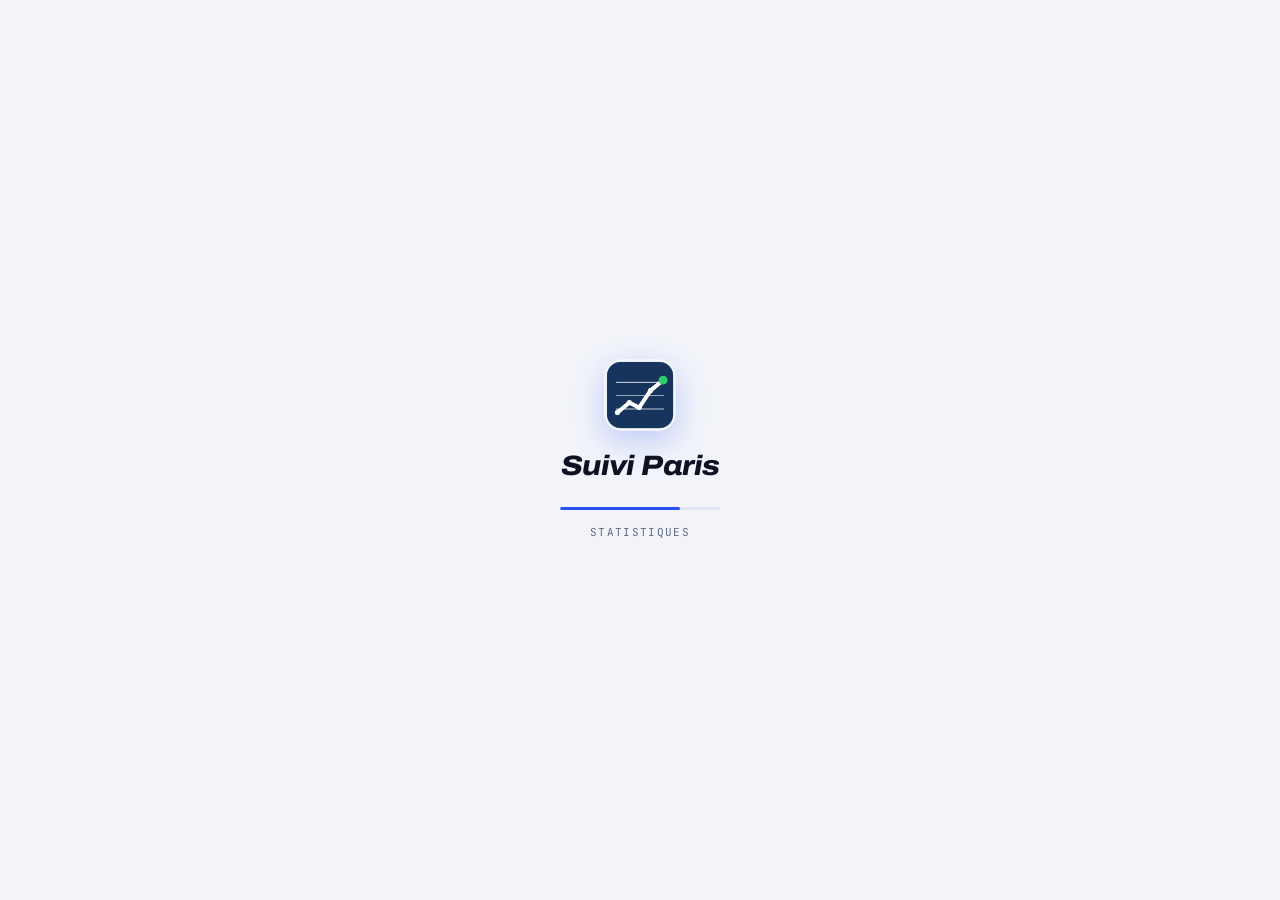
==== commit d078275b: "Appli iPhone 1.5.0" ====
--- a/index.html
+++ b/index.html
@@ -2,7 +2,7 @@
 <html lang="fr">
 <head>
   <meta charset="utf-8">
-  <meta name="viewport" content="width=device-width, initial-scale=1, viewport-fit=cover">
+  <meta name="viewport" content="width=device-width, initial-scale=1, maximum-scale=1, user-scalable=no, viewport-fit=cover">
   <meta name="theme-color" content="#0B1020">
   <script>
     /* Le thème choisi (clair, sombre), appliqué avant l'affichage ; sans choix, celui du système. */
--- a/app.css
+++ b/app.css
@@ -114,6 +114,7 @@
 button, input, select, textarea { font: inherit; color: inherit; }
 a { color: var(--peloton); }
 :focus-visible { outline: 3px solid var(--jaune); outline-offset: 2px; border-radius: 8px; }
+#page:focus, #page:focus-visible { outline: none; }  /* la page reçoit le focus à chaque changement : pas de cadre */
 h1, h2, h3 { font-family: var(--titre); margin: 0; letter-spacing: -0.01em; }
 h1 { font-size: 30px; font-weight: 750; line-height: 1.15; }
 h2 { font-size: 20px; font-weight: 700; line-height: 1.25; }
@@ -727,7 +728,7 @@
 .groupe-argent > summary:hover { background: var(--peloton-clair); }
 .groupe-argent > summary .titre-bk { margin: 0; font-size: 18px; }
 .resume-argent { margin-left: auto; display: flex; gap: 22px; text-align: right; }
-.resume-argent > span { display: flex; flex-direction: column; }
+.resume-argent > span { display: flex; flex-direction: column; align-items: flex-end; min-width: 118px; }
 .resume-argent small { font-size: 11px; text-transform: uppercase; letter-spacing: .05em; color: var(--brume); font-weight: 700; }
 .resume-argent b { font-family: var(--chiffres); font-style: italic; font-stretch: 112%; font-weight: 800; font-size: 18px; }
 .groupe-argent .chevron { width: 10px; height: 10px; border-right: 2px solid var(--brume); border-bottom: 2px solid var(--brume); transform: rotate(45deg); transition: transform .2s; margin-left: 4px; }
@@ -735,7 +736,14 @@
 .groupe-argent > .pile { padding: 0 16px 16px; }
 .groupe-argent .carte-argent { box-shadow: none; border: 1px solid var(--trait); }
 @media (prefers-reduced-motion: reduce) { .groupe-argent .chevron { transition: none; } }
-@media (max-width: 640px) { .resume-argent { margin-left: 0; width: 100%; justify-content: space-between; text-align: left; } }
+/* Petit écran : Solde à gauche, Bilan à droite, chacun aligné sur son bord, d'un bookmaker à l'autre. */
+@media (max-width: 640px) {
+  .resume-argent { margin-left: 0; width: 100%; display: grid; grid-template-columns: 1fr 1fr; gap: 12px; }
+  .resume-argent > span { min-width: 0; }
+  .resume-argent > span:first-child { align-items: flex-start; text-align: left; }
+  .resume-argent > span:last-child { align-items: flex-end; text-align: right; }
+}
+.resume-argent b { font-variant-numeric: tabular-nums; white-space: nowrap; }
 .solde-attente { border-left: 5px solid var(--jaune); }
 .solde-attente p { margin: 0 0 10px; }
 .solde-attente .actions { margin: 0 0 6px; }
@@ -918,9 +926,52 @@
 /* Appli iPhone */
 .etapes-favori { margin: 6px 0 0; padding-left: 20px; display: grid; gap: 8px; font-size: 14px; }
 body.mobile-app .quitter, body.mobile-app .menu a[data-page="iphone"] { display: none !important; }
+/* L'écran de démarrage de l'appli iPhone : l'icône, le nom, une barre fine qui avance par étapes. */
 .chargement-mobile { position: fixed; inset: 0; z-index: 100; display: grid; place-items: center; background: var(--fond); color: var(--encre);
-  text-align: center; padding: 24px; }
-.chargement-mobile b { font-family: var(--titre); font-style: italic; font-size: 26px; display: block; margin-bottom: 8px; }
-.chargement-mobile .barre { width: 220px; height: 6px; border-radius: 6px; background: var(--trait); margin: 16px auto 0; overflow: hidden; }
-.chargement-mobile .barre i { display: block; height: 100%; width: 30%; background: var(--peloton); border-radius: 6px; animation: aller 1.2s ease-in-out infinite; }
-@keyframes aller { 0% { transform: translateX(-100%); } 100% { transform: translateX(340%); } }
+  text-align: center; padding: 24px; transition: opacity .3s ease; --avance: 8%; }
+.chargement-mobile.fini { opacity: 0; pointer-events: none; }
+.chargement-carte { display: grid; justify-items: center; gap: 14px; animation: apparaitre .5s ease both; }
+.chargement-carte img { width: 72px; height: 72px; border-radius: 18px; box-shadow: 0 10px 30px rgba(36, 80, 245, .25); }
+.chargement-carte b { font-family: var(--titre); font-style: italic; font-stretch: 112%; font-weight: 800; font-size: 28px; letter-spacing: -.01em; }
+.chargement-mobile .barre { width: 160px; height: 3px; border-radius: 3px; background: var(--trait); overflow: hidden; margin-top: 6px; }
+.chargement-mobile .barre i { display: block; height: 100%; width: var(--avance); background: var(--peloton); border-radius: 3px; transition: width .6s ease; }
+#chargement-texte { font-family: var(--mono, ui-monospace, monospace); font-size: 11px; letter-spacing: .12em; text-transform: uppercase; color: var(--brume); }
+.chargement-mobile.erreur #chargement-texte { text-transform: none; letter-spacing: 0; font-size: 14px; color: var(--perte); max-width: 280px; }
+@keyframes apparaitre { from { opacity: 0; transform: translateY(6px); } to { opacity: 1; transform: none; } }
+
+/* Synchronisation avec l'autre appareil */
+.statut-synchro { margin: 0 0 12px; font-size: 13px; font-weight: 700; }
+.statut-synchro.ok { color: var(--gain); } .statut-synchro.ko { color: var(--perte); }
+.liaison { display: flex; gap: 16px; align-items: center; flex-wrap: wrap; margin-bottom: 6px; }
+.qr-liaison { background: #fff; padding: 8px; border-radius: 12px; line-height: 0; }
+.qr-liaison svg { width: 150px; height: 150px; }
+.liaison > div:last-child { flex: 1; min-width: 220px; }
+
+/* Appli iPhone : rien ne déborde sur les côtés, et un champ touché ne fait pas zoomer Safari (16 px au moins). */
+html:has(body.mobile-app), body.mobile-app { overflow-x: hidden; max-width: 100%; overscroll-behavior-x: none; }
+body.mobile-app { touch-action: pan-x pan-y; -webkit-text-size-adjust: 100%; }
+body.mobile-app input, body.mobile-app select, body.mobile-app textarea, body.mobile-app .saisie { font-size: 16px; }
+body.mobile-app main, body.mobile-app .panneau, body.mobile-app .pile { min-width: 0; max-width: 100%; }
+
+/* Mes paris sur petit écran : une carte par pari plutôt qu'un tableau à faire défiler sur le côté.
+   Ordre : la date, l'intitulé, puis le compte et le sport, l'état, les montants, les actions. */
+@media (max-width: 720px) {
+  .panneau .table-defile:has(td.cellule-pari) { overflow: visible; }
+  .table-defile:has(td.cellule-pari) table, .table-defile:has(td.cellule-pari) tbody { display: block; width: 100%; }
+  .table-defile:has(td.cellule-pari) thead { display: none; }
+  .table-defile:has(td.cellule-pari) tr { display: grid; grid-template-columns: repeat(4, minmax(0, 1fr)); gap: 6px 10px;
+    padding: 14px 0; border-bottom: 1px solid var(--trait); }
+  .table-defile:has(td.cellule-pari) tr:last-child { border-bottom: 0; }
+  .table-defile:has(td.cellule-pari) td { display: block; padding: 0; border: 0; min-width: 0; }
+  .table-defile:has(td.cellule-pari) .cellule-date { grid-column: 1 / -1; order: 1; color: var(--brume); }
+  .table-defile:has(td.cellule-pari) .cellule-pari { grid-column: 1 / -1; order: 2; }
+  .table-defile:has(td.cellule-pari) .pari-titre { min-width: 0; font-weight: 700; overflow-wrap: anywhere; }
+  .table-defile:has(td.cellule-pari) .cellule-compte { grid-column: 1 / 3; order: 3; }
+  .table-defile:has(td.cellule-pari) .cellule-sport { grid-column: 3 / 5; order: 4; }
+  .table-defile:has(td.cellule-pari) .cellule-compte select, .table-defile:has(td.cellule-pari) .cellule-sport select { width: 100%; }
+  .table-defile:has(td.cellule-pari) .cellule-etat { grid-column: 1 / -1; order: 5; }
+  .table-defile:has(td.cellule-pari) td.nombre { order: 6; text-align: left; }
+  .table-defile:has(td.cellule-pari) td.nombre::before { content: attr(data-libelle); display: block; font-size: 10.5px; font-weight: 700;
+    text-transform: uppercase; letter-spacing: .05em; color: var(--brume); }
+  .table-defile:has(td.cellule-pari) .actions-ligne { grid-column: 1 / -1; order: 7; display: flex; flex-wrap: wrap; gap: 6px; }
+}
